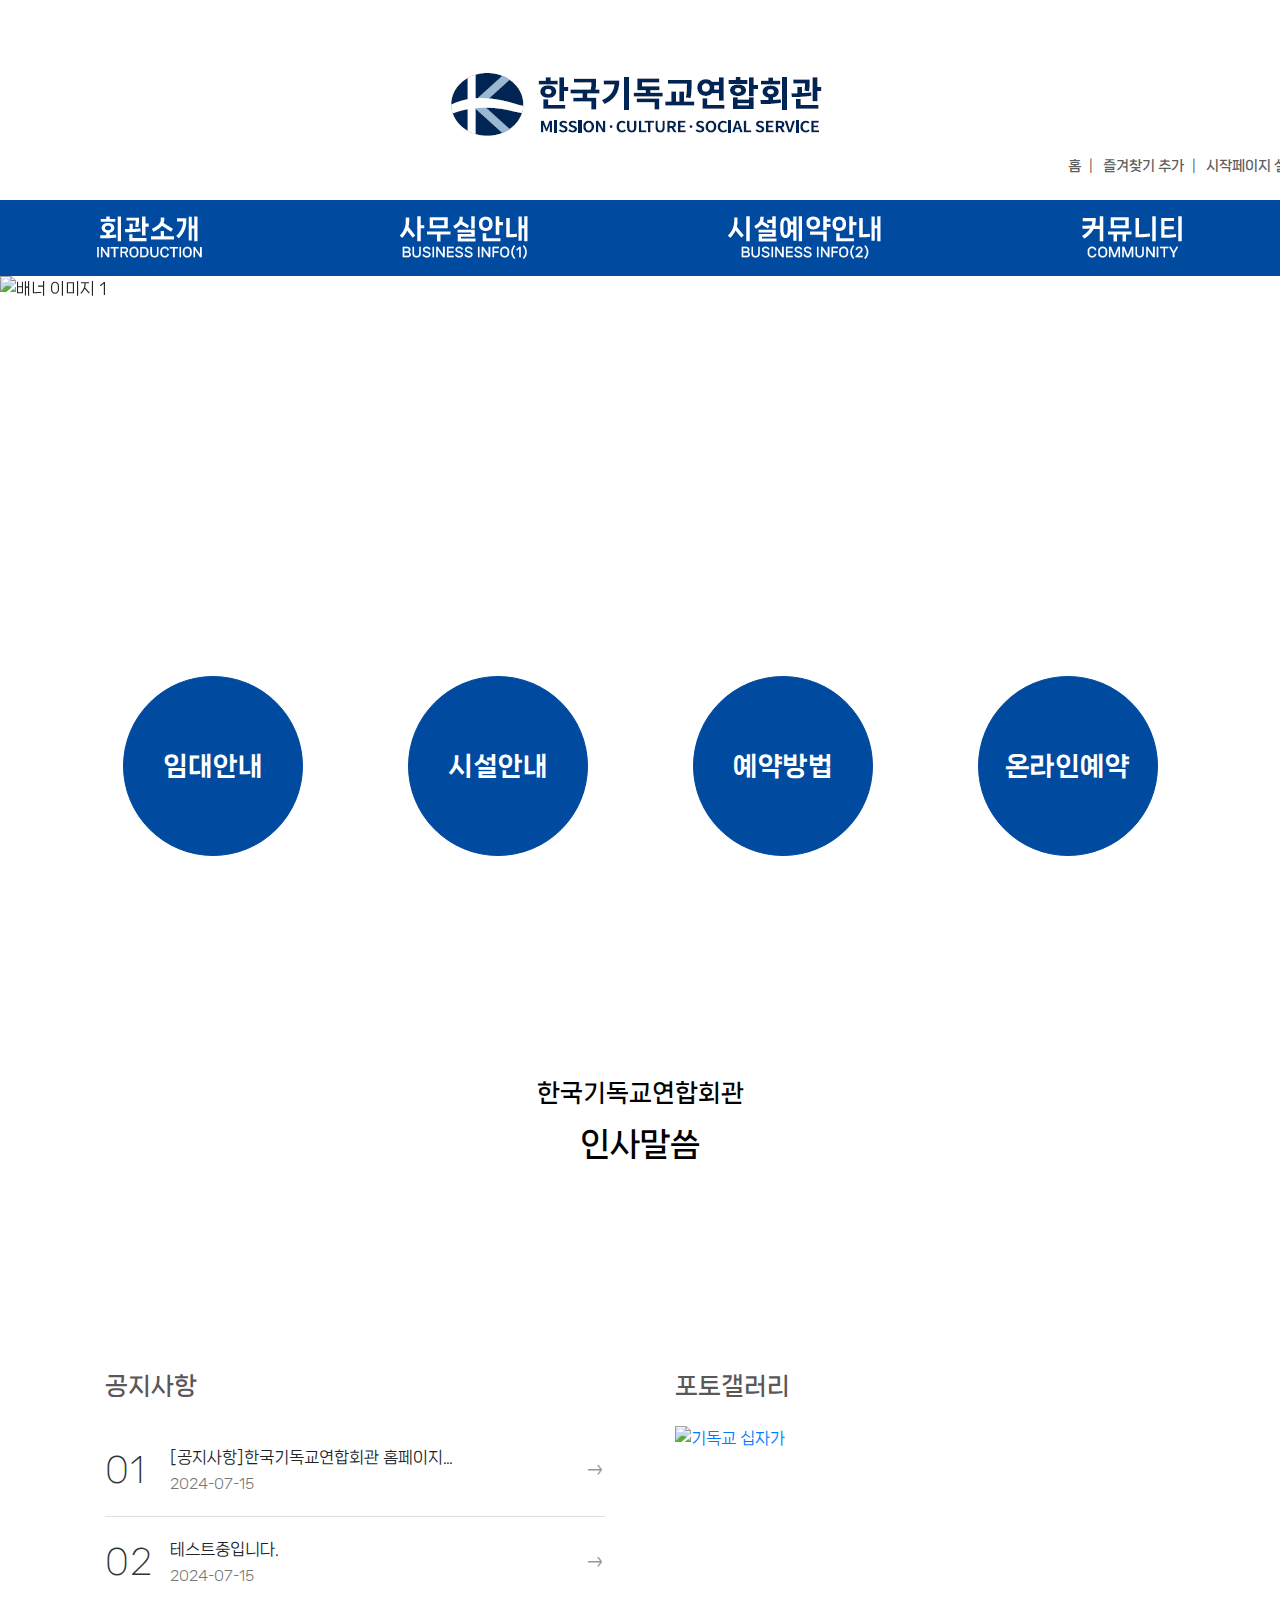
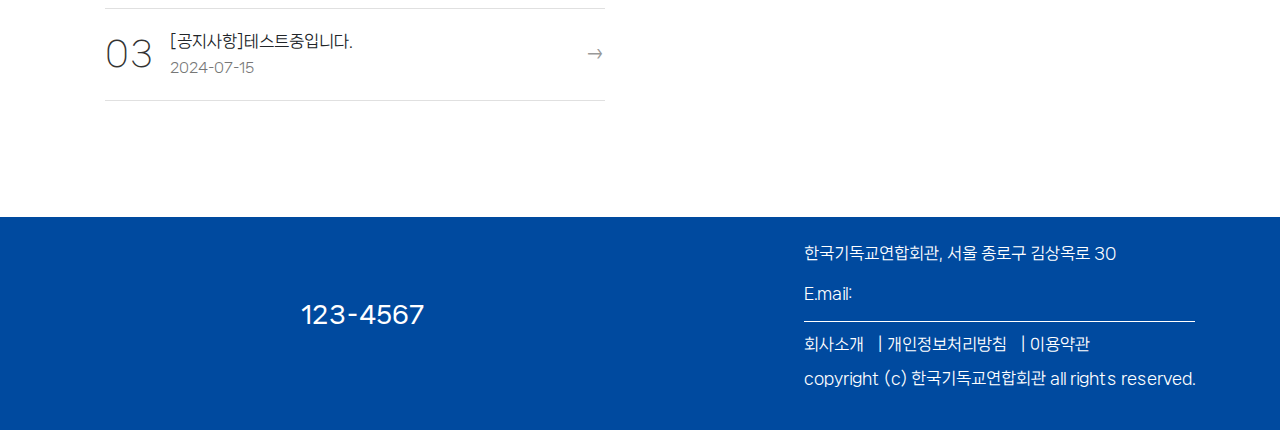
==== index.html @ 7eb2a67e "프로젝트 파일 추가" ====
<!DOCTYPE html>
<html lang="ko">
<head>
    <meta charset="UTF-8">
    <meta name="viewport" content="width=device-width, initial-scale=1.0">
    <title>한국기독교연합회관</title>
    <link rel="stylesheet" href="https://maxcdn.bootstrapcdn.com/bootstrap/4.5.2/css/bootstrap.min.css">
    <link rel="stylesheet" href="styles.css">
</head>
<body>
<header>
    <div class="container text-center position-relative">
        <div class="row">
            <div class="col-12">
                <img src="image/main_logo.png">
            </div>
        </div>
        <div class="top-bar">
            <a href="#" class="mr-2">홈</a>|
            <a href="#" class="mr-2">즐겨찾기 추가</a>|
            <a href="#">시작페이지 설정</a>
        </div>
    </div>
    <nav class="navbar navbar-expand-lg custom-bg">
        <div class="container">
            <button class="navbar-toggler" type="button" aria-controls="sidebarMenu" aria-expanded="false" aria-label="Toggle navigation">
                <span class="navbar-toggler-icon"></span>
            </button>
            <div class="collapse navbar-collapse" id="navbarNav">
                <ul class="navbar-nav mx-auto">
                    <li class="nav-item"><a class="nav-link" href="#"><img src="image/introduction.png"></a>
                        <ul class="dropdown-menu">
                            <li><a class="dropdown-item" href="#">회관소개</a></li>
                            <li><a class="dropdown-item" href="#">인사말씀</a></li>
                            <li><a class="dropdown-item" href="#">운영이사회</a></li>
                            <li><a class="dropdown-item" href="#"> - 조직표(사진)</a></li>
                            <li><a class="dropdown-item" href="#"> - 비공개정보방</a></li>
                            <li><a class="dropdown-item" href="#">찾아오시는길</a></li>
                        </ul>
                    </li>
                    <li class="nav-item"><a class="nav-link" href="#"><img src="image/businfo.png"></a>
                        <ul class="dropdown-menu">
                            <li><a class="dropdown-item" href="#">임대안내</a></li>
                            <li><a class="dropdown-item" href="#">입주기관안내</a></li>
                        </ul>
                    </li>
                    <li class="nav-item"><a class="nav-link" href="#"><img src="image/businfo2.png"></a>
                        <ul class="dropdown-menu">
                            <li><a class="dropdown-item" href="#">시설안내(사진)</a></li>
                            <li><a class="dropdown-item" href="#">사용안내</a></li>
                            <li><a class="dropdown-item" href="#">예약방법</a></li>
                            <li><a class="dropdown-item" href="#">온라인예약</a></li>
                        </ul>
                    </li>
                    <li class="nav-item"><a class="nav-link" href="#"><img src="image/commu.png"></a>
                        <ul class="dropdown-menu">
                            <li><a class="dropdown-item" href="#">공지사항</a></li>
                            <li><a class="dropdown-item" href="#">포토갤러리</a></li>
                        </ul>
                    </li>
                </ul>
            </div>
        </div>
    </nav>
    <!-- 추가된 사이드 메뉴 -->
    <div class="side-menu">
        <ul class="side-navbar-nav">
            <li class="side-nav-item"><a class="side-nav-link" href="#"><img src="image/introduction.png" alt="Introduction"></a>
                <ul class="side-submenu">
                    <li><a class="side-dropdown-item" href="#">회관소개</a></li>
                    <li><a class="side-dropdown-item" href="#">인사말씀</a></li>
                    <li><a class="side-dropdown-item" href="#">운영이사회</a></li>
                    <li><a class="side-dropdown-item" href="#"> - 조직표(사진)</a></li>
                    <li><a class="side-dropdown-item" href="#"> - 비공개정보방</a></li>
                    <li><a class="side-dropdown-item" href="#">찾아오시는길</a></li>
                </ul>
            </li>
            <li class="side-nav-item"><a class="side-nav-link" href="#"><img src="image/businfo.png" alt="Business Info"></a>
                <ul class="side-submenu">
                    <li><a class="side-dropdown-item" href="#">임대안내</a></li>
                    <li><a class="side-dropdown-item" href="#">입주기관안내</a></li>
                </ul>
            </li>
            <li class="side-nav-item"><a class="side-nav-link" href="#"><img src="image/businfo2.png" alt="Business Info 2"></a>
                <ul class="side-submenu">
                    <li><a class="side-dropdown-item" href="#">시설안내(사진)</a></li>
                    <li><a class="side-dropdown-item" href="#">사용안내</a></li>
                    <li><a class="side-dropdown-item" href="#">예약방법</a></li>
                    <li><a class="side-dropdown-item" href="#">온라인예약</a></li>
                </ul>
            </li>
            <li class="side-nav-item"><a class="side-nav-link" href="#"><img src="image/commu.png" alt="Community"></a>
                <ul class="side-submenu">
                    <li><a class="side-dropdown-item" href="#">공지사항</a></li>
                    <li><a class="side-dropdown-item" href="#">포토갤러리</a></li>
                </ul>
            </li>
        </ul>
    </div>
    <div class="overlay"></div>


    
</header>
<main>
    <section id="carouselExampleIndicators" class="carousel slide" data-ride="carousel">
        <ol class="carousel-indicators">
            <li data-target="#carouselExampleIndicators" data-slide-to="0" class="active"></li>
            <li data-target="#carouselExampleIndicators" data-slide-to="1"></li>
            <li data-target="#carouselExampleIndicators" data-slide-to="2"></li>
            <li data-target="#carouselExampleIndicators" data-slide-to="3"></li>
            <li data-target="#carouselExampleIndicators" data-slide-to="4"></li>
        </ol>
        <div class="carousel-inner">
            <div class="carousel-item active">
                <img src="https://images.unsplash.com/photo-1506748686214-e9df14d4d9d0?fit=crop&w=1920&h=600" class="d-block w-100" alt="배너 이미지 1">
            </div>
            <div class="carousel-item">
                <img src="https://images.unsplash.com/photo-1517248135467-4c7edcad34c4?fit=crop&w=1920&h=600" class="d-block w-100" alt="배너 이미지 2">
            </div>
            <div class="carousel-item">
                <img src="https://images.unsplash.com/photo-1504674900247-0877df9cc836?fit=crop&w=1920&h=600" class="d-block w-100" alt="배너 이미지 3">
            </div>
            <div class="carousel-item">
                <img src="https://images.unsplash.com/photo-1495474472287-4d71bcdd2085?fit=crop&w=1920&h=600" class="d-block w-100" alt="배너 이미지 4">
            </div>
            <div class="carousel-item">
                <img src="https://images.unsplash.com/photo-1497366754035-f200968a6e72?fit=crop&w=1920&h=600" class="d-block w-100" alt="배너 이미지 5">
            </div>
        </div>
        <a class="carousel-control-prev" href="#carouselExampleIndicators" role="button" data-slide="prev">
            <span class="carousel-control-prev-icon" aria-hidden="true"></span>
            <span class="sr-only">이전</span>
        </a>
        <a class="carousel-control-next" href="#carouselExampleIndicators" role="button" data-slide="next">
            <span class="carousel-control-next-icon" aria-hidden="true"></span>
            <span class="sr-only">다음</span>
        </a>
    </section>
    <section class="info-buttons text-center" style="padding: 100px 0px;">
        <div class="container">
            <div class="row">
                <div class="col-md-3 mb-3">
                    <div class="btn btn-circle"><a href="#" class="text-white">임대안내</a></div>
                </div>
                <div class="col-md-3 mb-3">
                    <div class="btn btn-circle"><a href="#" class="text-white">시설안내</a></div>
                </div>
                <div class="col-md-3 mb-3">
                    <div class="btn btn-circle"><a href="#" class="text-white">예약방법</a></div>
                </div>
                <div class="col-md-3 mb-3">
                    <div class="btn btn-circle"><a href="#" class="text-white">온라인예약</a></div>
                </div>
            </div>
        </div>
    </section>
    <section class="message py-5">
        <div class="container">
            <div class="message-content">
                <div class="message-text">
                    <div class="message-title">한국기독교연합회관</div>
                    <div class="message-subtitle">인사말씀</div>
                </div>
            </div>
        </div>
    </section>
    <section class="notices" style="padding: 100px 0;">
        <div class="container">
            <div class="row">
                <div class="col-md-6" style="padding: 0 35px;">
                    <h2 class="mb-4" style="font-size: 24px; font-weight: 600; color: #595757;">공지사항</h2>
                    <ul class="list-unstyled notice-list">
                        <li class="notice-item">
                            <a href="#" class="notice-link">
                                <div class="notice-number">01</div>
                                <div class="notice-content">
                                    <div class="notice-title">[공지사항]한국기독교연합회관 홈페이지...</div>
                                    <div class="notice-date">2024-07-15</div>
                                </div>
                                <div class="notice-arrow">
                                    <i class="fas fa-chevron-right"></i>
                                </div>
                            </a>
                        </li>
                        <li class="notice-item">
                            <a href="#" class="notice-link">
                                <div class="notice-number">02</div>
                                <div class="notice-content">
                                    <div class="notice-title">테스트중입니다.</div>
                                    <div class="notice-date">2024-07-15</div>
                                </div>
                                <div class="notice-arrow">
                                    <i class="fas fa-chevron-right"></i>
                                </div>
                            </a>
                        </li>
                        <li class="notice-item">
                            <a href="#" class="notice-link">
                                <div class="notice-number">03</div>
                                <div class="notice-content">
                                    <div class="notice-title">[공지사항]테스트중입니다.</div>
                                    <div class="notice-date">2024-07-15</div>
                                </div>
                                <div class="notice-arrow">
                                    <i class="fas fa-chevron-right"></i>
                                </div>
                            </a>
                        </li>
                    </ul>
                </div>
                <div class="col-md-6" style="padding: 0 35px;">
                    <h2 class="mb-4" style="font-size: 24px; font-weight: 600; color: #595757;">포토갤러리</h2>
                    <div class="photo-gallery-single">
                        <a href="#" class="photo-gallery-link">
                            <img src="https://images.unsplash.com/photo-1501862700950-18382cd41497?ixlib=rb-1.2.1&auto=format&fit=crop&w=1350&q=80" alt="기독교 십자가" class="photo-gallery-img">
                        </a>
                    </div>
                </div>
            </div>
        </div>
    </section>
</main>
<footer class="custom-bg text-white py-4">
    <div class="container">
        <div class="footer-content">
            <div class="footer-left">
                <p class="footer-phone">123-4567</p>
            </div>
            <div class="footer-right">
                <div class="footer-info">
                    <p>한국기독교연합회관, 서울 종로구 김상옥로 30</p>
                    <p>E.mail:</p>
                    <hr class="footer-divider">
                    <div class="footer-links">
                        <a href="#" class="text-white">회사소개</a> |
                        <a href="#" class="text-white">개인정보처리방침</a> |
                        <a href="#" class="text-white">이용약관</a>
                    </div>
                    <p>copyright (c) 한국기독교연합회관 all rights reserved.</p>
                </div>
            </div>
        </div>
    </div>
</footer>
<script src="https://code.jquery.com/jquery-3.5.1.slim.min.js"></script>
<script src="https://cdn.jsdelivr.net/npm/@popperjs/core@2.9.2/dist/umd/popper.min.js"></script>
<script src="https://maxcdn.bootstrapcdn.com/bootstrap/4.5.2/js/bootstrap.min.js"></script>
<script src="scripts.js"></script>
</body>
</html>
---- styles.css ----
@import url('NanumSquareNeo.css');

body {
    font-family: 'NanumSquareNeo', sans-serif;
}

.custom-bg {
    background-color: rgb(0, 74, 159) !important;
}

.custom-bg .nav-link, .custom-bg .text-white {
    color: #fff !important;
}

.container.text-center.position-relative {
    height: 200px;
    position: relative;
}

.container.text-center.position-relative .row {
    height: 100%;
    display: flex;
    justify-content: center;
    align-items: center;
}

.top-bar {
    position: absolute;
    right: -90px;
    top: 146px;
    text-align: right;
    padding: 10px 0;
    color: #5d5d5d;
    font-size: 14px;
}

.top-bar a {
    color: #5d5d5d;
    font-weight: 600;
    margin-left: 0.5rem;
    text-decoration: none;
}

.top-bar a:hover {
    text-decoration: underline;
}


.navbar-nav {
    position: relative;
}

.navbar-nav .nav-item:not(:first-child) {
    margin-left: 180px;
}

.navbar-nav .nav-item {
    position: relative;
}

.navbar-nav .nav-item .dropdown-menu {
    display: none;
    position: absolute;
    top: 55px;
    width: 200px;
    background-color: rgba(255, 255, 255, 0.9); 
    border: none;
    border-radius: 0;
    box-shadow: 0 4px 8px rgba(0, 0, 0, 0.1);
}

.navbar-nav .nav-item:hover .dropdown-menu {
    display: block;
}

.dropdown-item {
    color: #000;
    font-weight: 700;
}

.dropdown-item:hover,
.dropdown-item:focus {
    color: #000;
    background-color: transparent; 
    text-decoration: none;
}

.dropdown-menu li {
    margin-bottom: 15px;
}

.dropdown-menu li:last-child {
    margin-bottom: 0;
}

.navbar.navbar-expand-lg.custom-bg {
    height: 76px;
}

.btn-circle {
    width: 180px;
    height: 180px;
    display: flex;
    justify-content: center;
    align-items: center;
    border-radius: 50%;
    font-size: 23px;
    text-align: center;
    margin: 0 auto;
    background-color: rgb(0, 74, 159) !important;
    color: #fff !important;
    border-color: rgb(0, 74, 159) !important;
}

.btn-circle a {
    font-weight: 800;
    font-size: 26px;
}

.message {
    background-image: url('https://images.unsplash.com/photo-1507842217343-583bb7270b66?ixlib=rb-1.2.1&auto=format&fit=crop&w=1350&q=80');
    background-size: cover;
    background-position: center;
    background-repeat: no-repeat;
    height: 300px;
    display: flex;
    align-items: center;
    justify-content: center;
}

.message .container {
    display: flex;
    justify-content: center;
    align-items: center;
    height: 100%;
}

.message-content {
    background-color: rgba(255, 255, 255, 0.7);
    padding: 30px 50px;
    text-align: center;
}

.message-text {
    color: #000;
    font-weight: bold;
}

.message-title {
    font-size: 24px;
    margin-bottom: 10px;
}

.message-subtitle {
    font-size: 32px;
}

.carousel-item {
    min-height: 300px;
}
.carousel-item img {
    width: 100%;
    height: auto;
}

.carousel-control-prev-icon,
.carousel-control-next-icon {
    background-size: contain;
    background-repeat: no-repeat;
    width: 70px;
    height: 100%;
}

.carousel-control-prev-icon {
    background-image: url('image/left.png');
}

.carousel-control-next-icon {
    background-image: url('image/right.png');
}

/**
포토갤러리
 */
.photo-gallery-single {
    width: 100%;
    overflow: hidden;
}

.photo-gallery-link {
    display: block;
    width: 100%;
}

.photo-gallery-img {
    width: 100%;
    height: 276px;
    object-fit: cover;
    transition: transform 0.3s ease;
}

.photo-gallery-link:hover .photo-gallery-img {
    transform: scale(1.05);
}



/**
사이드 메뉴
 */

.side-menu {
    position: fixed;
    top: 0;
    left: -250px;
    width: 250px;
    height: 100%;
    background-color: rgba(0, 74, 159, 0.9);
    overflow-y: auto;
    transition: left 0.3s ease-in-out;
    z-index: 1050;
}

.side-navbar-nav {
    flex-direction: column;
    list-style-type: none;
    padding-left: 0;
}

.side-nav-item {
    margin-bottom: 10px;
}

.side-nav-link {
    color: #fff;
    text-decoration: none;
    display: block;
    padding: 20px;
}

.side-nav-link {
    color: #fff;
    text-decoration: none;
    display: block;
    padding: 5px; /* padding 수정 */
    text-align: center; /* 이미지 가운데 정렬 */
    background-color: rgba(0, 74, 159, 0.9); /* 배경색 변경 */
}

.side-submenu {
    list-style-type: none;
    padding-left: 0;
    margin-top: 10px;
    background-color: rgba(255, 255, 255, 0.9);
    width: 100%;
    box-sizing: border-box;
}

.side-dropdown-item {
    color: #000;
    text-decoration: none;
    padding: 10px;
    display: block;
}

.side-dropdown-item:hover,
.side-dropdown-item:focus {
    color: #000;
    text-decoration: underline;
}

.overlay {
    position: fixed;
    top: 0;
    left: 0;
    width: 100%;
    height: 100%;
    background: rgba(0, 0, 0, 0.5);
    display: none;
    z-index: 1040;
}

.overlay.active,
.side-menu.active {
    display: block;
}

.side-menu.active {
    left: 0;
    background-color: rgba(255, 255, 255);
}

.notice-list {
    padding: 0;
}

.notice-item {
    border-bottom: 1px solid #e0e0e0;
}

.notice-link {
    display: flex;
    align-items: center;
    padding: 20px 0;
    color: inherit;
    text-decoration: none; /* 링크 밑줄 제거 */
}

.notice-link:hover {
    background-color: #f8f9fa;
    text-decoration: none; /* 호버 시에도 밑줄 제거 */
}

.notice-number {
    font-size: 34px;
    font-weight: 300;
    color: #333;
    width: 50px;
}

.notice-content {
    flex-grow: 1;
    padding: 0 15px;
}

.notice-title {
    font-size: 16px;
    margin-bottom: 5px;
}

.notice-date {
    font-size: 14px;
    color: #777;
}

.notice-arrow {
    font-size: 20px;
    color: #999;
}

/* Font Awesome을 사용하지 않는 경우 화살표 대체 */
.notice-arrow::after {
    content: '→';
    font-size: 20px;
}

.footer-content {
    display: flex;
    justify-content: space-between;
    align-items: center;
    min-height: 100px;
}

.footer-left, .footer-right {
    flex: 0 0 50%;
    display: flex;
    flex-direction: column;
    justify-content: center;
}

.footer-left {
    align-items: center;
    text-align: center;
}

.footer-right {
    align-items: flex-end;
}

.footer-info {
    text-align: left;
}

.footer-phone {
    font-size: 24px;
    font-weight: bold;
}

.footer-divider {
    width: 100%;
    border-top: 1px solid white;
    margin: 10px 0;
}

.footer-links {
    margin: 10px 0;
}

.footer-links a {
    margin-right: 10px;
}


@media (max-width: 1024px) {
    header .top-bar {
        display: none;
    }

    .navbar-toggler {
        color: #fff !important;
        border-color: rgba(255, 255, 255, 0.1) !important;
    }

    .navbar-toggler-icon {
        background-image: url("data:image/svg+xml,%3Csvg viewBox='0 0 30 30' xmlns='http://www.w3.org/2000/svg'%3E%3Cpath stroke='rgba%28255, 255, 255, 0.5%29' stroke-width='2' stroke-linecap='round' stroke-miterlimit='10' d='M4 7h22M4 15h22M4 23h22'/%3E%3C/svg%3E") !important;
    }
}

@media (max-width: 768px) {
    .carousel-control-prev-icon,
    .carousel-control-next-icon {
        width: 30px;
        height: 100%;
    }

    .navbar.navbar-expand-lg.custom-bg {
        height: auto;
    }

    .info-buttons .row {
        display: flex;
        flex-wrap: wrap;
    }

    .info-buttons .col-md-3 {
        flex: 0 0 50%;
        max-width: 50%;
        margin-bottom: 20px;
    }

    .navbar-toggler {
        color: #fff !important;
        border-color: rgba(255, 255, 255, 0.1) !important;
    }

    .navbar-toggler-icon {
        background-image: url("data:image/svg+xml,%3Csvg viewBox='0 0 30 30' xmlns='http://www.w3.org/2000/svg'%3E%3Cpath stroke='rgba%28255, 255, 255, 0.5%29' stroke-width='2' stroke-linecap='round' stroke-miterlimit='10' d='M4 7h22M4 15h22M4 23h22'/%3E%3C/svg%3E") !important;
    }

    .carousel-item img {
        height: 400px;
        object-fit: cover;
    }

    .footer-content {
        flex-direction: column;
    }

    .footer-left, .footer-right {
        flex: 0 0 100%;
        align-items: center;
        text-align: center;
        padding: 0;
    }

    .footer-left {
        margin-bottom: 20px;
    }
}


@media (max-width: 576px) {
    .carousel-item img {
        height: 300px;
        object-fit: cover;
    }
}
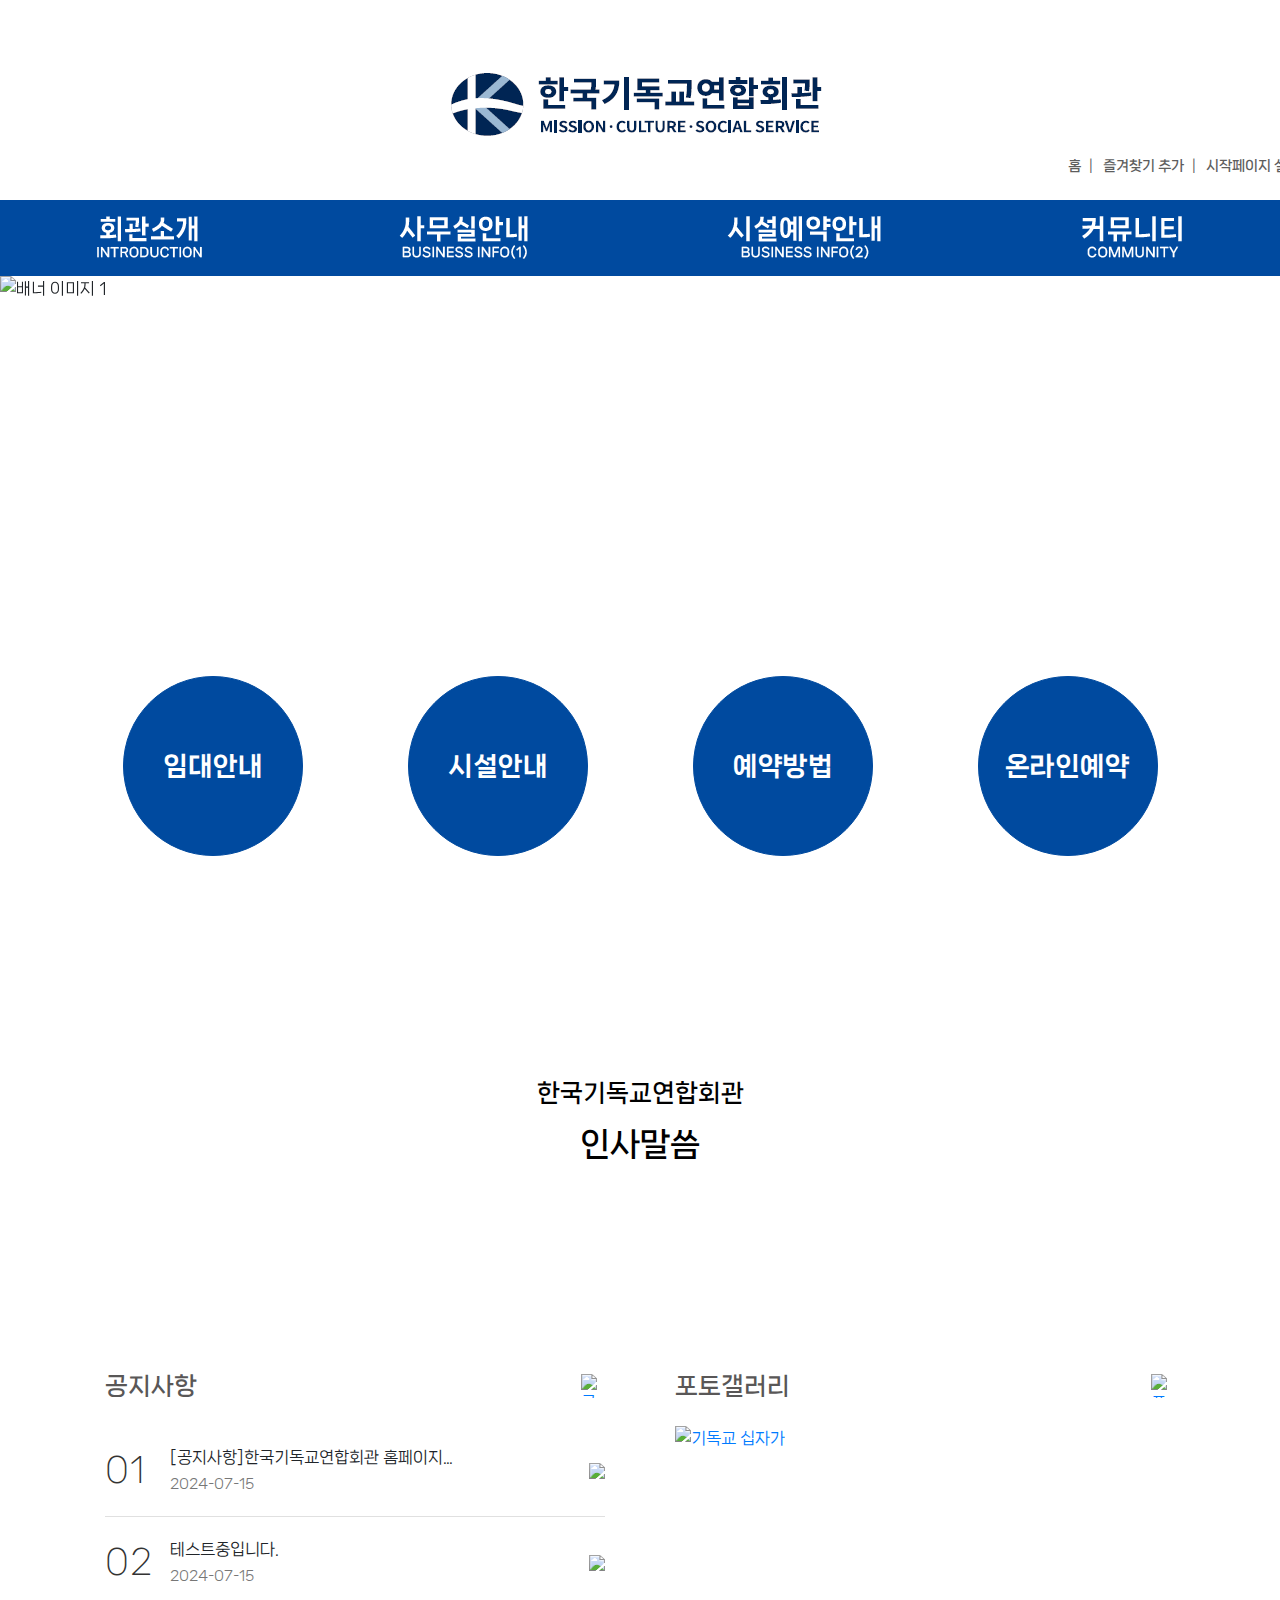
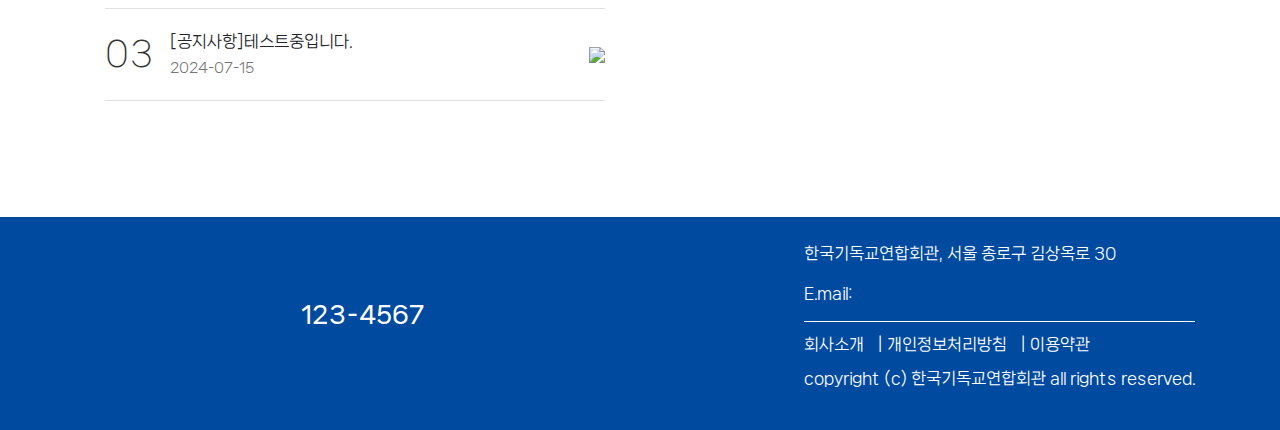
==== commit 3e9210e5: "123" ====
--- a/index.html
+++ b/index.html
@@ -169,7 +169,12 @@
         <div class="container">
             <div class="row">
                 <div class="col-md-6" style="padding: 0 35px;">
-                    <h2 class="mb-4" style="font-size: 24px; font-weight: 600; color: #595757;">공지사항</h2>
+                    <div class="notice-header d-flex justify-content-between align-items-center mb-4">
+                        <h2 class="notices-title">공지사항</h2>
+                        <a href="#" class="add-notice-btn">
+                            <img src="image/add_icon.png" alt="공지사항 추가" width="24" height="24">
+                        </a>
+                    </div>
                     <ul class="list-unstyled notice-list">
                         <li class="notice-item">
                             <a href="#" class="notice-link">
@@ -179,7 +184,7 @@
                                     <div class="notice-date">2024-07-15</div>
                                 </div>
                                 <div class="notice-arrow">
-                                    <i class="fas fa-chevron-right"></i>
+                                    <img src="image/notice-arrow.png" width="40"/>
                                 </div>
                             </a>
                         </li>
@@ -191,7 +196,7 @@
                                     <div class="notice-date">2024-07-15</div>
                                 </div>
                                 <div class="notice-arrow">
-                                    <i class="fas fa-chevron-right"></i>
+                                    <img src="image/notice-arrow.png" width="40"/>
                                 </div>
                             </a>
                         </li>
@@ -203,14 +208,19 @@
                                     <div class="notice-date">2024-07-15</div>
                                 </div>
                                 <div class="notice-arrow">
-                                    <i class="fas fa-chevron-right"></i>
+                                    <img src="image/notice-arrow.png" width="40"/>
                                 </div>
                             </a>
                         </li>
                     </ul>
                 </div>
                 <div class="col-md-6" style="padding: 0 35px;">
-                    <h2 class="mb-4" style="font-size: 24px; font-weight: 600; color: #595757;">포토갤러리</h2>
+                    <div class="d-flex justify-content-between align-items-center mb-4">
+                        <h2 class="notices-title">포토갤러리</h2>
+                        <a href="#" class="add-notice-btn">
+                            <img src="image/add_icon.png" alt="포토갤러리 추가" width="24" height="24">
+                        </a>
+                    </div>
                     <div class="photo-gallery-single">
                         <a href="#" class="photo-gallery-link">
                             <img src="https://images.unsplash.com/photo-1501862700950-18382cd41497?ixlib=rb-1.2.1&auto=format&fit=crop&w=1350&q=80" alt="기독교 십자가" class="photo-gallery-img">
--- a/styles.css
+++ b/styles.css
@@ -177,6 +177,29 @@
 
 .carousel-control-next-icon {
     background-image: url('image/right.png');
+}
+
+.notices-title {
+    font-size: 24px;
+    font-weight: 600;
+    color: #595757;
+    margin: 0;
+}
+
+.add-notice-btn {
+    display: flex;
+    align-items: center;
+    justify-content: center;
+    width: 24px;
+    height: 24px;
+    background-color: transparent;
+    border: none;
+    cursor: pointer;
+    padding: 0;
+}
+
+.add-notice-btn:hover {
+    opacity: 0.8;
 }
 
 /**
@@ -333,17 +356,6 @@
     color: #777;
 }
 
-.notice-arrow {
-    font-size: 20px;
-    color: #999;
-}
-
-/* Font Awesome을 사용하지 않는 경우 화살표 대체 */
-.notice-arrow::after {
-    content: '→';
-    font-size: 20px;
-}
-
 .footer-content {
     display: flex;
     justify-content: space-between;
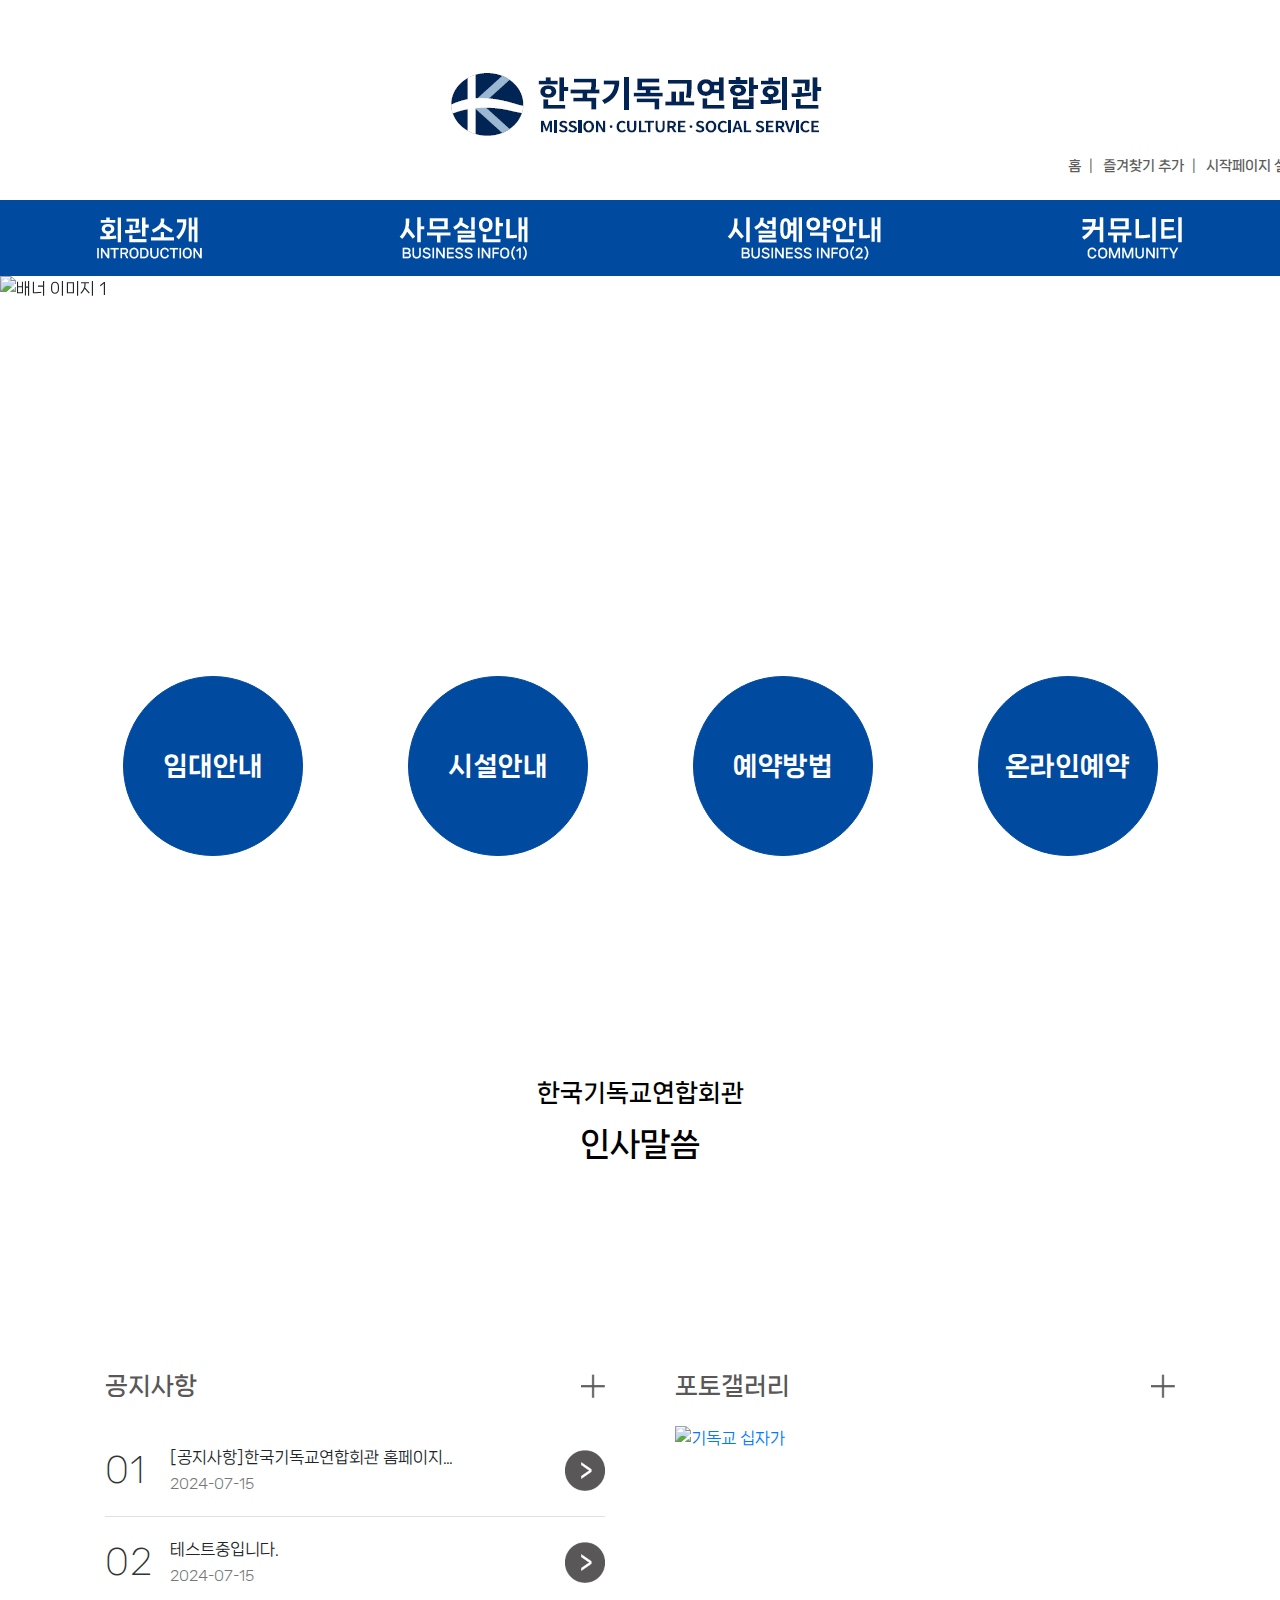
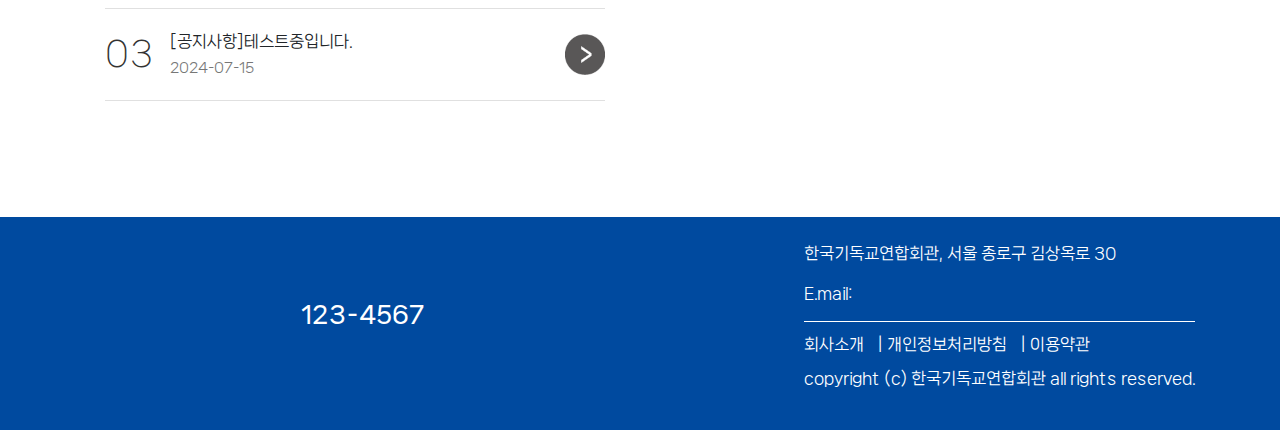
==== commit 487d7b22: "123" ====
--- a/index.html
+++ b/index.html
@@ -20,6 +20,9 @@
             <a href="#" class="mr-2">즐겨찾기 추가</a>|
             <a href="#">시작페이지 설정</a>
         </div>
+        <button class="navbar-toggler d-lg-none" type="button" data-bs-toggle="collapse" data-bs-target="#navbarNav" aria-controls="navbarNav" aria-expanded="false" aria-label="Toggle navigation">
+            <span class="navbar-toggler-icon"></span>
+        </button>
     </div>
     <nav class="navbar navbar-expand-lg custom-bg">
         <div class="container">
--- a/styles.css
+++ b/styles.css
@@ -258,13 +258,6 @@
     color: #fff;
     text-decoration: none;
     display: block;
-    padding: 20px;
-}
-
-.side-nav-link {
-    color: #fff;
-    text-decoration: none;
-    display: block;
     padding: 5px; /* padding 수정 */
     text-align: center; /* 이미지 가운데 정렬 */
     background-color: rgba(0, 74, 159, 0.9); /* 배경색 변경 */
@@ -402,6 +395,122 @@
     margin-right: 10px;
 }
 
+.container.text-center.position-relative {
+    position: relative;
+}
+
+.navbar-toggler {
+    position: absolute;
+    top: 50%;
+    right: 15px;
+    transform: translateY(-50%);
+    display: none;
+    background-color: transparent;
+    border: none;
+}
+
+.navbar-toggler-icon {
+    background-image: url('image/toggle.png');
+    background-size: contain;
+    background-repeat: no-repeat;
+    background-position: center;
+    width: 25px;
+    height: 25px;
+    display: inline-block;
+}
+
+/* sub_page */
+.breadcrumb-wrapper {
+    max-width: fit-content;
+    margin: 0 auto;
+    padding: 2rem 0;
+}
+
+.breadcrumb {
+    background-color: transparent;
+    padding: 0;
+    margin-bottom: 0;
+    display: flex;
+    list-style: none;
+}
+
+.breadcrumb-item {
+    font-size: 0.9rem;
+}
+
+.breadcrumb-item + .breadcrumb-item::before {
+    content: "|";
+    color: #6c757d;
+    padding: 0 0.5rem;
+}
+
+.breadcrumb-item a {
+    color: #1A1A1A;
+    text-decoration: none;
+    font-weight: 600;
+}
+
+.breadcrumb-item a:hover {
+    color: #495057;
+    text-decoration: underline;
+}
+
+.breadcrumb-item.active {
+    color: #007bff;
+    font-weight: bold;
+}
+
+.breadcrumb-line {
+    border-bottom: 1px solid #1A1A1A;
+    margin: 0.5rem 0;
+}
+
+.breadcrumb-subtitle {
+    font-size: 0.8rem;
+    color: #595757;
+    font-weight: 600;
+    margin-top: 0.5rem;
+}
+
+.sub-page-title {
+    text-align: center;
+    margin-top: 2rem;
+}
+
+.sub-page-title img {
+    max-width: 100%;
+    height: auto;
+    width: 110px;
+}
+
+.sub-page-main {
+    margin: 2rem auto;
+}
+
+.image-grid {
+    display: grid;
+    grid-template-columns: repeat(auto-fit, minmax(150px, 1fr));
+    gap: 20px;
+    justify-items: center;
+    align-items: start;
+}
+
+.grid-item {
+    width: 150px;
+    height: 300px;
+}
+
+.facility .grid-item{
+    width: 200px;
+    height: 100%;
+}
+
+.grid-item img {
+    width: 100%;
+    height: 100%;
+    object-fit: contain;  /* 이미지 비율을 유지하면서 컨테이너에 맞춤 */
+    object-position: center;  /* 이미지를 중앙에 배치 */
+}
 
 @media (max-width: 1024px) {
     header .top-bar {
@@ -412,9 +521,46 @@
         color: #fff !important;
         border-color: rgba(255, 255, 255, 0.1) !important;
     }
-
-    .navbar-toggler-icon {
-        background-image: url("data:image/svg+xml,%3Csvg viewBox='0 0 30 30' xmlns='http://www.w3.org/2000/svg'%3E%3Cpath stroke='rgba%28255, 255, 255, 0.5%29' stroke-width='2' stroke-linecap='round' stroke-miterlimit='10' d='M4 7h22M4 15h22M4 23h22'/%3E%3C/svg%3E") !important;
+}
+
+@media (max-width: 991px) {
+    .footer-phone {
+        font-size: 35px;
+    }
+
+    .footer-right {
+        font-size: 14px;
+    }
+
+    section.info-buttons.text-center .container {
+        max-width: 800px;
+    }
+
+    .container.text-center.position-relative {
+        height: 150px;
+    }
+
+    .navbar-toggler {
+        display: block;
+    }
+
+    .navbar {
+        display: none;
+    }
+
+    .container.text-center.position-relative img {
+        width: 300px;
+        height: auto;
+    }
+}
+
+@media (min-width: 992px) {
+    .navbar-toggler {
+        display: none;
+    }
+
+    .navbar {
+        display: block;
     }
 }
 
@@ -445,10 +591,6 @@
         border-color: rgba(255, 255, 255, 0.1) !important;
     }
 
-    .navbar-toggler-icon {
-        background-image: url("data:image/svg+xml,%3Csvg viewBox='0 0 30 30' xmlns='http://www.w3.org/2000/svg'%3E%3Cpath stroke='rgba%28255, 255, 255, 0.5%29' stroke-width='2' stroke-linecap='round' stroke-miterlimit='10' d='M4 7h22M4 15h22M4 23h22'/%3E%3C/svg%3E") !important;
-    }
-
     .carousel-item img {
         height: 400px;
         object-fit: cover;
@@ -468,6 +610,14 @@
     .footer-left {
         margin-bottom: 20px;
     }
+
+    .notices .col-md-6:last-child {
+        margin-top: 60px;
+    }
+
+    .image-item {
+        flex-basis: calc(50% - 10px);
+    }
 }
 
 
@@ -476,4 +626,11 @@
         height: 300px;
         object-fit: cover;
     }
-}+    .sub-page-main img {
+        width: 100%;
+    }
+
+    .image-item {
+        flex-basis: 100%;
+    }
+}
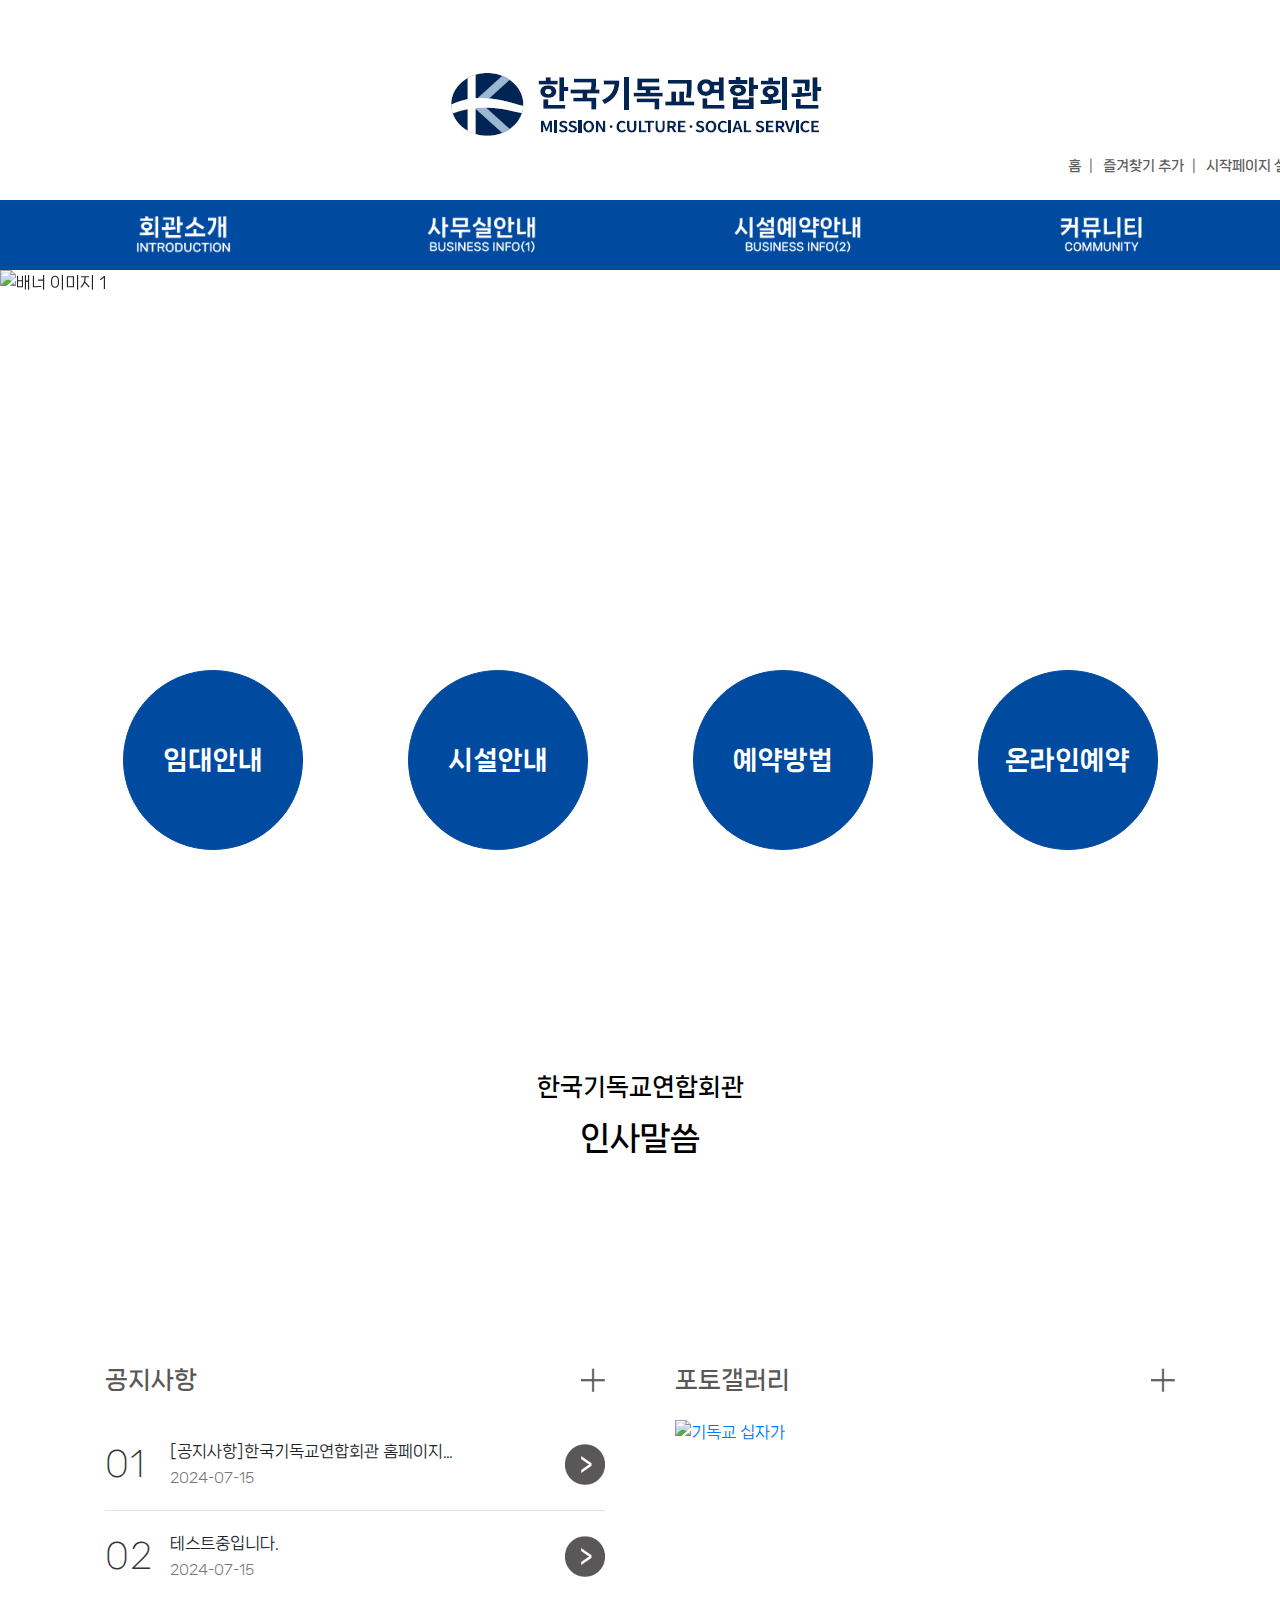
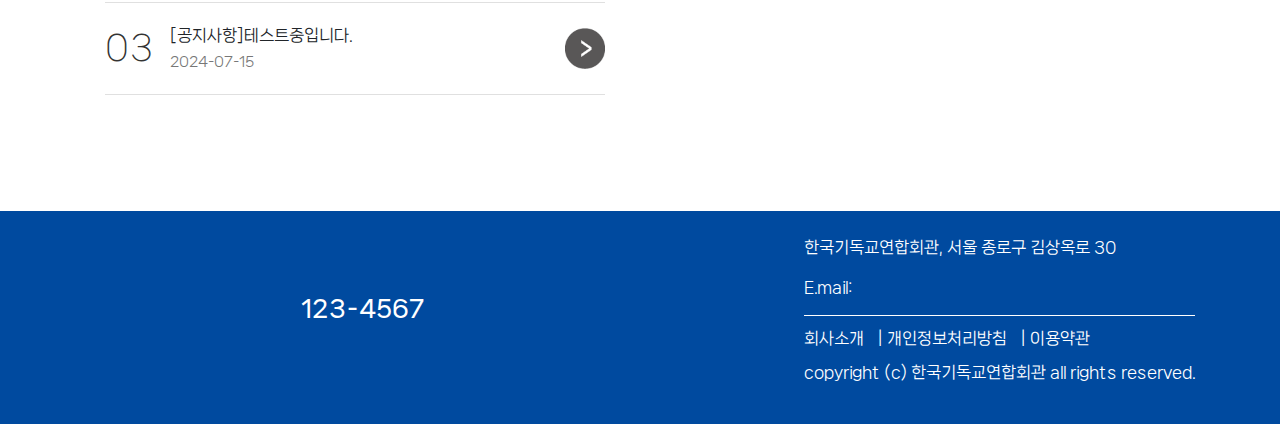
==== commit 2e718763: "123" ====
--- a/index.html
+++ b/index.html
@@ -12,7 +12,7 @@
     <div class="container text-center position-relative">
         <div class="row">
             <div class="col-12">
-                <img src="image/main_logo.png">
+                <img class="logo-image" src="image/main_logo.png" alt="메인로고"/>
             </div>
         </div>
         <div class="top-bar">
@@ -31,31 +31,31 @@
             </button>
             <div class="collapse navbar-collapse" id="navbarNav">
                 <ul class="navbar-nav mx-auto">
-                    <li class="nav-item"><a class="nav-link" href="#"><img src="image/introduction.png"></a>
-                        <ul class="dropdown-menu">
-                            <li><a class="dropdown-item" href="#">회관소개</a></li>
-                            <li><a class="dropdown-item" href="#">인사말씀</a></li>
-                            <li><a class="dropdown-item" href="#">운영이사회</a></li>
-                            <li><a class="dropdown-item" href="#"> - 조직표(사진)</a></li>
+                    <li class="nav-item"><a class="nav-link" href="#"><img src="image/introduction.png" style="width: 95px;" alt="회관소개"></a>
+                        <ul class="dropdown-menu">
+                            <li><a class="dropdown-item" href="introduction/introduction.html">회관소개</a></li>
+                            <li><a class="dropdown-item" href="introduction/greetings.html">인사말씀</a></li>
+                            <li><a class="dropdown-item" href="introduction/organization.html">운영이사회</a></li>
+                            <li><a class="dropdown-item" href="introduction/organization.html"> - 조직표(사진)</a></li>
                             <li><a class="dropdown-item" href="#"> - 비공개정보방</a></li>
                             <li><a class="dropdown-item" href="#">찾아오시는길</a></li>
                         </ul>
                     </li>
-                    <li class="nav-item"><a class="nav-link" href="#"><img src="image/businfo.png"></a>
-                        <ul class="dropdown-menu">
-                            <li><a class="dropdown-item" href="#">임대안내</a></li>
+                    <li class="nav-item"><a class="nav-link" href="#"><img src="image/businfo.png" style="width: 110px;" alt="사무실안내"></a>
+                        <ul class="dropdown-menu">
+                            <li><a class="dropdown-item" href="business_info_1/rentInfo.html">임대안내</a></li>
                             <li><a class="dropdown-item" href="#">입주기관안내</a></li>
                         </ul>
                     </li>
-                    <li class="nav-item"><a class="nav-link" href="#"><img src="image/businfo2.png"></a>
-                        <ul class="dropdown-menu">
-                            <li><a class="dropdown-item" href="#">시설안내(사진)</a></li>
-                            <li><a class="dropdown-item" href="#">사용안내</a></li>
-                            <li><a class="dropdown-item" href="#">예약방법</a></li>
+                    <li class="nav-item"><a class="nav-link" href="#"><img src="image/businfo2.png" style="width: 130px;" alt="시설예약안내"></a>
+                        <ul class="dropdown-menu">
+                            <li><a class="dropdown-item" href="buisness_info_2/facilityinfo.html">시설안내(사진)</a></li>
+                            <li><a class="dropdown-item" href="buisness_info_2/affairinfo.html">대관안내</a></li>
+                            <li><a class="dropdown-item" href="buisness_info_2/reservinfo.html">예약방법</a></li>
                             <li><a class="dropdown-item" href="#">온라인예약</a></li>
                         </ul>
                     </li>
-                    <li class="nav-item"><a class="nav-link" href="#"><img src="image/commu.png"></a>
+                    <li class="nav-item"><a class="nav-link" href="#"><img src="image/commu.png" style="width: 85px;" alt="커뮤니티"></a>
                         <ul class="dropdown-menu">
                             <li><a class="dropdown-item" href="#">공지사항</a></li>
                             <li><a class="dropdown-item" href="#">포토갤러리</a></li>
@@ -68,31 +68,31 @@
     <!-- 추가된 사이드 메뉴 -->
     <div class="side-menu">
         <ul class="side-navbar-nav">
-            <li class="side-nav-item"><a class="side-nav-link" href="#"><img src="image/introduction.png" alt="Introduction"></a>
-                <ul class="side-submenu">
-                    <li><a class="side-dropdown-item" href="#">회관소개</a></li>
-                    <li><a class="side-dropdown-item" href="#">인사말씀</a></li>
-                    <li><a class="side-dropdown-item" href="#">운영이사회</a></li>
-                    <li><a class="side-dropdown-item" href="#"> - 조직표(사진)</a></li>
+            <li class="side-nav-item"><a class="side-nav-link" href="#"><img src="image/introduction.png" alt="Introduction" style="width: 75px;"></a>
+                <ul class="side-submenu">
+                    <li><a class="side-dropdown-item" href="introduction/introduction.html">회관소개</a></li>
+                    <li><a class="side-dropdown-item" href="introduction/greetings.html">인사말씀</a></li>
+                    <li><a class="side-dropdown-item" href="introduction/organization.html">운영이사회</a></li>
+                    <li><a class="side-dropdown-item" href="introduction/organization.html"> - 조직표(사진)</a></li>
                     <li><a class="side-dropdown-item" href="#"> - 비공개정보방</a></li>
                     <li><a class="side-dropdown-item" href="#">찾아오시는길</a></li>
                 </ul>
             </li>
-            <li class="side-nav-item"><a class="side-nav-link" href="#"><img src="image/businfo.png" alt="Business Info"></a>
-                <ul class="side-submenu">
-                    <li><a class="side-dropdown-item" href="#">임대안내</a></li>
+            <li class="side-nav-item"><a class="side-nav-link" href="#"><img src="image/businfo.png" alt="Business Info" style="width: 92px;"></a>
+                <ul class="side-submenu">
+                    <li><a class="side-dropdown-item" href="business_info_1/rentInfo.html">임대안내</a></li>
                     <li><a class="side-dropdown-item" href="#">입주기관안내</a></li>
                 </ul>
             </li>
-            <li class="side-nav-item"><a class="side-nav-link" href="#"><img src="image/businfo2.png" alt="Business Info 2"></a>
-                <ul class="side-submenu">
-                    <li><a class="side-dropdown-item" href="#">시설안내(사진)</a></li>
-                    <li><a class="side-dropdown-item" href="#">사용안내</a></li>
-                    <li><a class="side-dropdown-item" href="#">예약방법</a></li>
+            <li class="side-nav-item"><a class="side-nav-link" href="#"><img src="image/businfo2.png" alt="Business Info 2" style="width: 110px;"></a>
+                <ul class="side-submenu">
+                    <li><a class="side-dropdown-item" href="buisness_info_2/facilityinfo.html">시설안내(사진)</a></li>
+                    <li><a class="side-dropdown-item" href="buisness_info_2/affairinfo.html">대관안내</a></li>
+                    <li><a class="side-dropdown-item" href="buisness_info_2/reservinfo.html">예약방법</a></li>
                     <li><a class="side-dropdown-item" href="#">온라인예약</a></li>
                 </ul>
             </li>
-            <li class="side-nav-item"><a class="side-nav-link" href="#"><img src="image/commu.png" alt="Community"></a>
+            <li class="side-nav-item"><a class="side-nav-link" href="#"><img src="image/commu.png" alt="Community" style="width: 74px;"></a>
                 <ul class="side-submenu">
                     <li><a class="side-dropdown-item" href="#">공지사항</a></li>
                     <li><a class="side-dropdown-item" href="#">포토갤러리</a></li>
@@ -101,9 +101,6 @@
         </ul>
     </div>
     <div class="overlay"></div>
-
-
-    
 </header>
 <main>
     <section id="carouselExampleIndicators" class="carousel slide" data-ride="carousel">
@@ -140,7 +137,7 @@
             <span class="sr-only">다음</span>
         </a>
     </section>
-    <section class="info-buttons text-center" style="padding: 100px 0px;">
+    <section class="info-buttons text-center">
         <div class="container">
             <div class="row">
                 <div class="col-md-3 mb-3">
@@ -187,7 +184,7 @@
                                     <div class="notice-date">2024-07-15</div>
                                 </div>
                                 <div class="notice-arrow">
-                                    <img src="image/notice-arrow.png" width="40"/>
+                                    <img src="image/notice-arrow.png" width="40" alt="공지사항 바로가기"/>
                                 </div>
                             </a>
                         </li>
@@ -199,7 +196,7 @@
                                     <div class="notice-date">2024-07-15</div>
                                 </div>
                                 <div class="notice-arrow">
-                                    <img src="image/notice-arrow.png" width="40"/>
+                                    <img src="image/notice-arrow.png" width="40" alt="공지사항 바로가기"/>
                                 </div>
                             </a>
                         </li>
@@ -211,7 +208,7 @@
                                     <div class="notice-date">2024-07-15</div>
                                 </div>
                                 <div class="notice-arrow">
-                                    <img src="image/notice-arrow.png" width="40"/>
+                                    <img src="image/notice-arrow.png" width="40" alt="공지사항 바로가기"/>
                                 </div>
                             </a>
                         </li>
--- a/styles.css
+++ b/styles.css
@@ -56,14 +56,22 @@
 
 .navbar-nav .nav-item {
     position: relative;
-}
+    height: 70px;
+}
+
+.navbar-nav li a {
+    display: flex;
+    align-items: center;
+    height: 100%;
+}
+
 
 .navbar-nav .nav-item .dropdown-menu {
     display: none;
     position: absolute;
     top: 55px;
     width: 200px;
-    background-color: rgba(255, 255, 255, 0.9); 
+    background-color: rgba(255, 255, 255, 0.9);
     border: none;
     border-radius: 0;
     box-shadow: 0 4px 8px rgba(0, 0, 0, 0.1);
@@ -81,7 +89,7 @@
 .dropdown-item:hover,
 .dropdown-item:focus {
     color: #000;
-    background-color: transparent; 
+    background-color: transparent;
     text-decoration: none;
 }
 
@@ -94,7 +102,8 @@
 }
 
 .navbar.navbar-expand-lg.custom-bg {
-    height: 76px;
+    height: 70px;
+    padding: 0;
 }
 
 .btn-circle {
@@ -226,6 +235,9 @@
     transform: scale(1.05);
 }
 
+.info-buttons{
+    padding: 100px 0;
+}
 
 
 /**
@@ -258,9 +270,9 @@
     color: #fff;
     text-decoration: none;
     display: block;
-    padding: 5px; /* padding 수정 */
-    text-align: center; /* 이미지 가운데 정렬 */
-    background-color: rgba(0, 74, 159, 0.9); /* 배경색 변경 */
+    padding: 15px;
+    text-align: center;
+    background-color: rgba(0, 74, 159, 0.9);
 }
 
 .side-submenu {
@@ -319,12 +331,12 @@
     align-items: center;
     padding: 20px 0;
     color: inherit;
-    text-decoration: none; /* 링크 밑줄 제거 */
+    text-decoration: none;
 }
 
 .notice-link:hover {
     background-color: #f8f9fa;
-    text-decoration: none; /* 호버 시에도 밑줄 제거 */
+    text-decoration: none;
 }
 
 .notice-number {
@@ -402,7 +414,7 @@
 .navbar-toggler {
     position: absolute;
     top: 50%;
-    right: 15px;
+    right: 5px;
     transform: translateY(-50%);
     display: none;
     background-color: transparent;
@@ -508,8 +520,8 @@
 .grid-item img {
     width: 100%;
     height: 100%;
-    object-fit: contain;  /* 이미지 비율을 유지하면서 컨테이너에 맞춤 */
-    object-position: center;  /* 이미지를 중앙에 배치 */
+    object-fit: contain;
+    object-position: center;
 }
 
 @media (max-width: 1024px) {
@@ -586,11 +598,6 @@
         margin-bottom: 20px;
     }
 
-    .navbar-toggler {
-        color: #fff !important;
-        border-color: rgba(255, 255, 255, 0.1) !important;
-    }
-
     .carousel-item img {
         height: 400px;
         object-fit: cover;
@@ -622,6 +629,14 @@
 
 
 @media (max-width: 576px) {
+    .logo-image{
+        margin-left: -20px;
+    }
+
+    .info-buttons{
+        padding: 50px 0;
+    }
+
     .carousel-item img {
         height: 300px;
         object-fit: cover;
@@ -633,4 +648,18 @@
     .image-item {
         flex-basis: 100%;
     }
-}
+
+    .btn-circle{
+        width: 160px;
+        height: 160px;
+    }
+
+    .btn-circle a{
+        font-size: 22px;
+    }
+
+    .facility .grid-item{
+        width: 150px;
+    }
+
+}
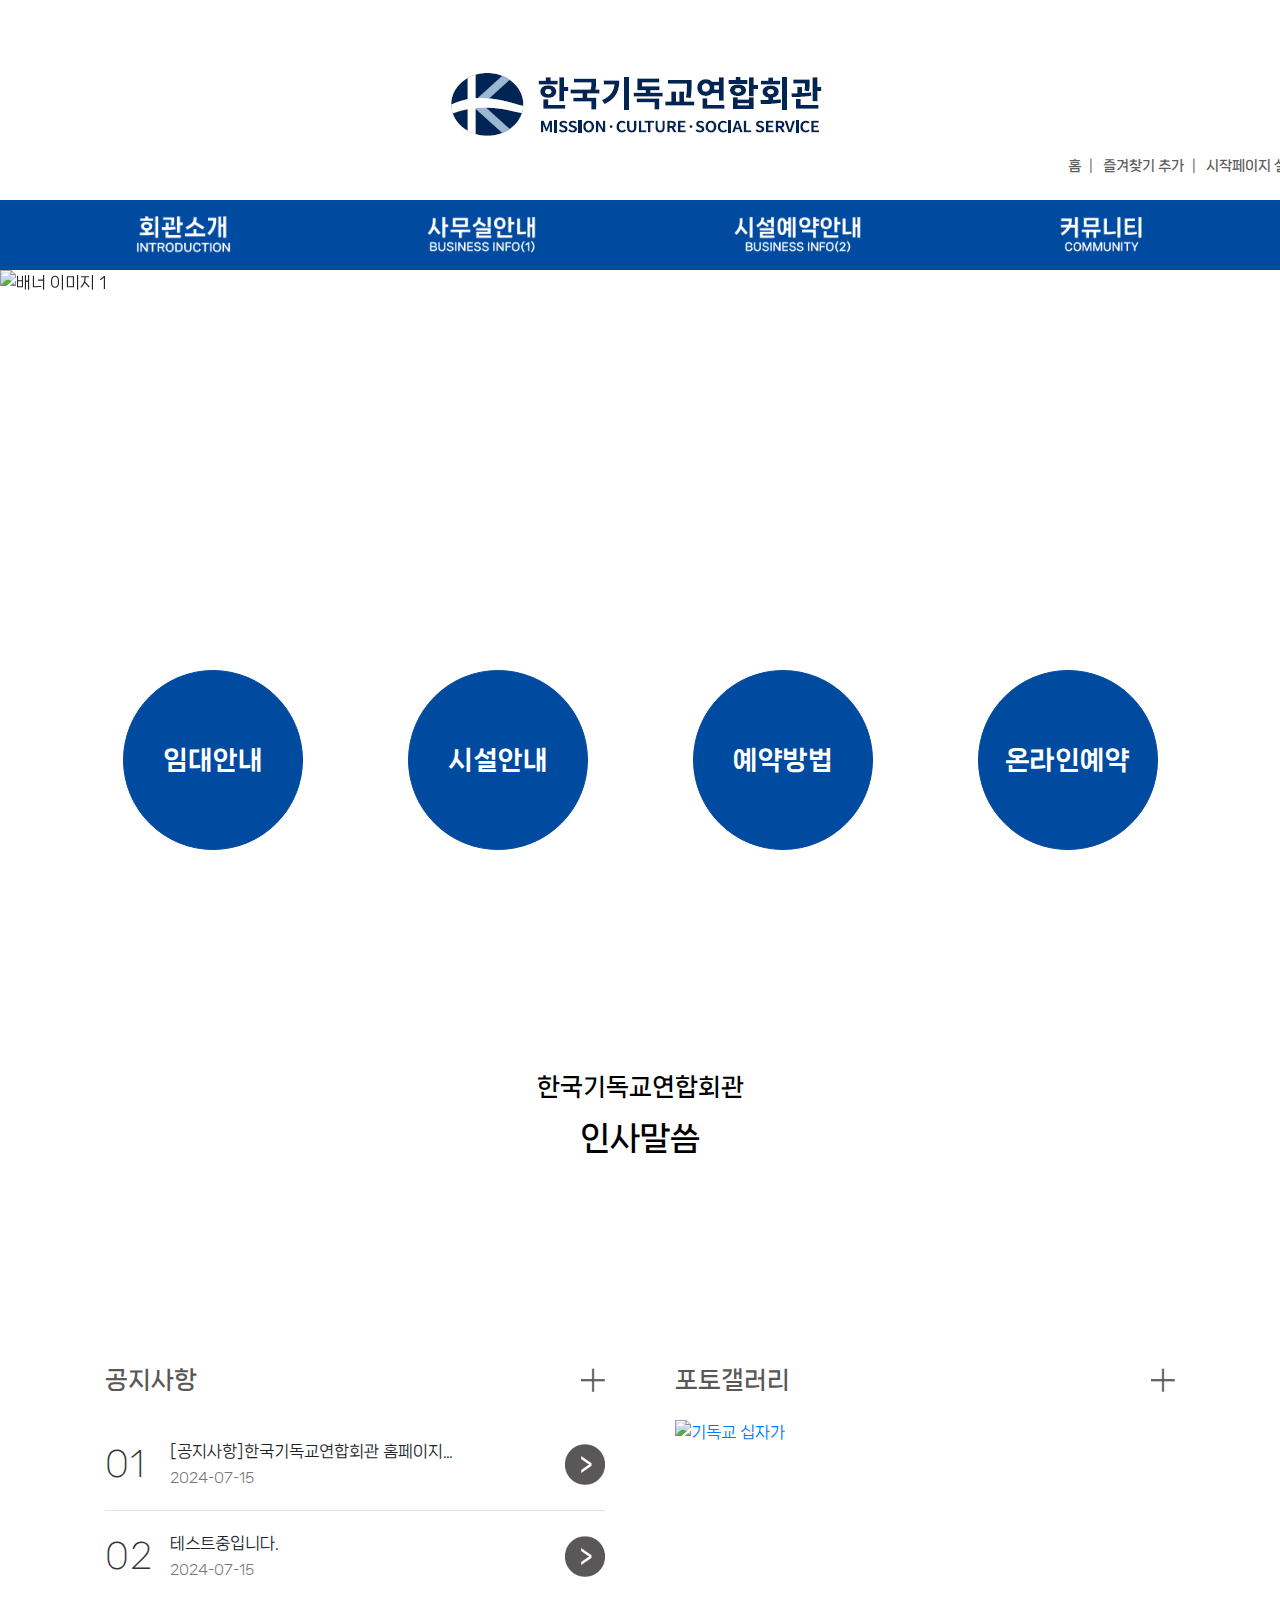
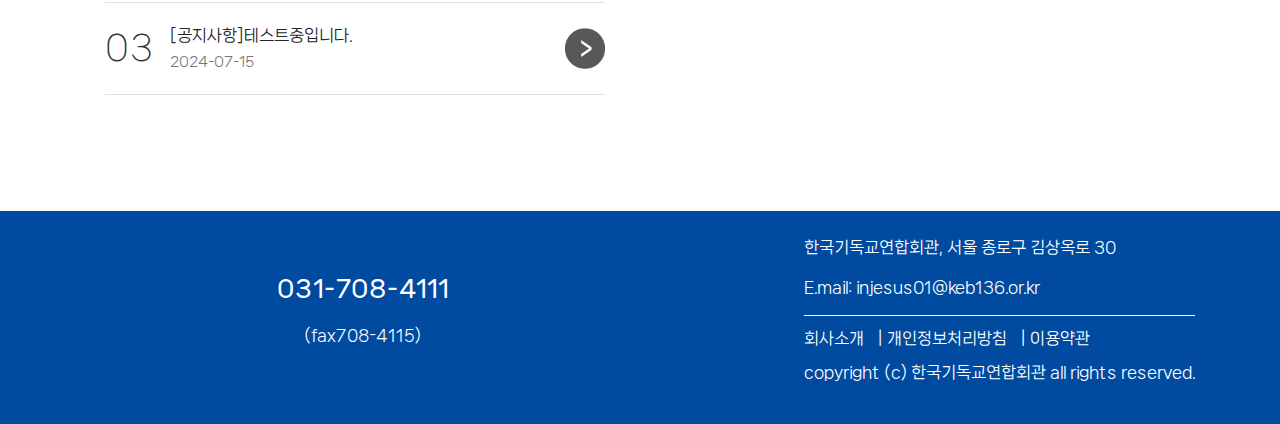
==== commit c6ba9a71: "회관소개 수정" ====
--- a/index.html
+++ b/index.html
@@ -235,12 +235,13 @@
     <div class="container">
         <div class="footer-content">
             <div class="footer-left">
-                <p class="footer-phone">123-4567</p>
+                <p class="footer-phone">031-708-4111</p>
+                <p>(fax708-4115)</p>
             </div>
             <div class="footer-right">
                 <div class="footer-info">
                     <p>한국기독교연합회관, 서울 종로구 김상옥로 30</p>
-                    <p>E.mail:</p>
+                    <p>E.mail: injesus01@keb136.or.kr</p>
                     <hr class="footer-divider">
                     <div class="footer-links">
                         <a href="#" class="text-white">회사소개</a> |
--- a/styles.css
+++ b/styles.css
@@ -431,6 +431,61 @@
     display: inline-block;
 }
 
+.timeline {
+    max-width: 900px;
+    margin: 0 auto;
+    padding: 20px;
+}
+
+.timeline-item {
+    display: flex;
+    margin-bottom: 20px;
+    position: relative;
+    align-items: flex-start;
+}
+
+.timeline-item::before {
+    content: '';
+    position: absolute;
+    left: 220px;
+    top: 0;
+    bottom: 0;
+    width: 2px;
+    background-color: #e0e0e0;
+}
+
+.timeline-date {
+    flex: 0 0 220px;
+    font-weight: bold;
+    padding-right: 20px;
+    text-align: right;
+    position: relative;
+}
+
+.timeline-date::after {
+    content: '';
+    position: absolute;
+    right: -6px;
+    top: 10px;
+    width: 10px;
+    height: 10px;
+    background-color: #007bff;
+    border-radius: 50%;
+}
+
+.date-range {
+    white-space: nowrap;
+    display: inline-block;
+    font-size: 15px;
+}
+
+.timeline-content {
+    flex: 1;
+    padding: 10px 15px;
+    margin-left: 30px;
+    background-color: #f8f9fa; /* 배경색만 추가 */
+}
+
 /* sub_page */
 .breadcrumb-wrapper {
     max-width: fit-content;
@@ -501,27 +556,50 @@
 
 .image-grid {
     display: grid;
-    grid-template-columns: repeat(auto-fit, minmax(150px, 1fr));
-    gap: 20px;
+    grid-template-columns: repeat(auto-fit, minmax(200px, 1fr));
+    gap: 30px;
     justify-items: center;
     align-items: start;
+    margin-top: 30px;
 }
 
 .grid-item {
-    width: 150px;
-    height: 300px;
-}
-
-.facility .grid-item{
     width: 200px;
+    display: flex;
+    flex-direction: column;
+    align-items: center;
+}
+
+.image-container {
+    width: 100%;
+    height: 255px;
+    overflow: hidden;
+}
+
+.image-container img {
+    width: 100%;
     height: 100%;
-}
-
-.grid-item img {
-    width: 100%;
-    height: 100%;
-    object-fit: contain;
-    object-position: center;
+    object-fit: none;
+    object-position: center 0;
+    clip-path: inset(4% 6% 10% 5%);
+}
+
+.person-info {
+    text-align: center;
+    width: 100%;
+}
+
+.person-name {
+    font-size: 18px;
+    font-weight: bold;
+    margin: 0 0 5px 0;
+}
+
+.person-career {
+    font-size: 12px;
+    line-height: 1.4;
+    margin: 0;
+    word-break: keep-all;
 }
 
 @media (max-width: 1024px) {
@@ -625,6 +703,34 @@
     .image-item {
         flex-basis: calc(50% - 10px);
     }
+
+    .timeline-date {
+        flex: none;
+        width: 100%;
+        text-align: left;
+        padding-left: 20px;
+        padding-right: 0;
+        margin-bottom: 5px;
+    }
+
+    .timeline-date::after {
+        left: -4px;
+        right: auto;
+    }
+
+    .timeline-content {
+        width: 100%;
+        margin-left: 0;
+        padding-left: 20px;
+    }
+
+    .timeline-item {
+        flex-direction: column;
+    }
+
+    .timeline-item::before {
+        left: 0;
+    }
 }
 
 
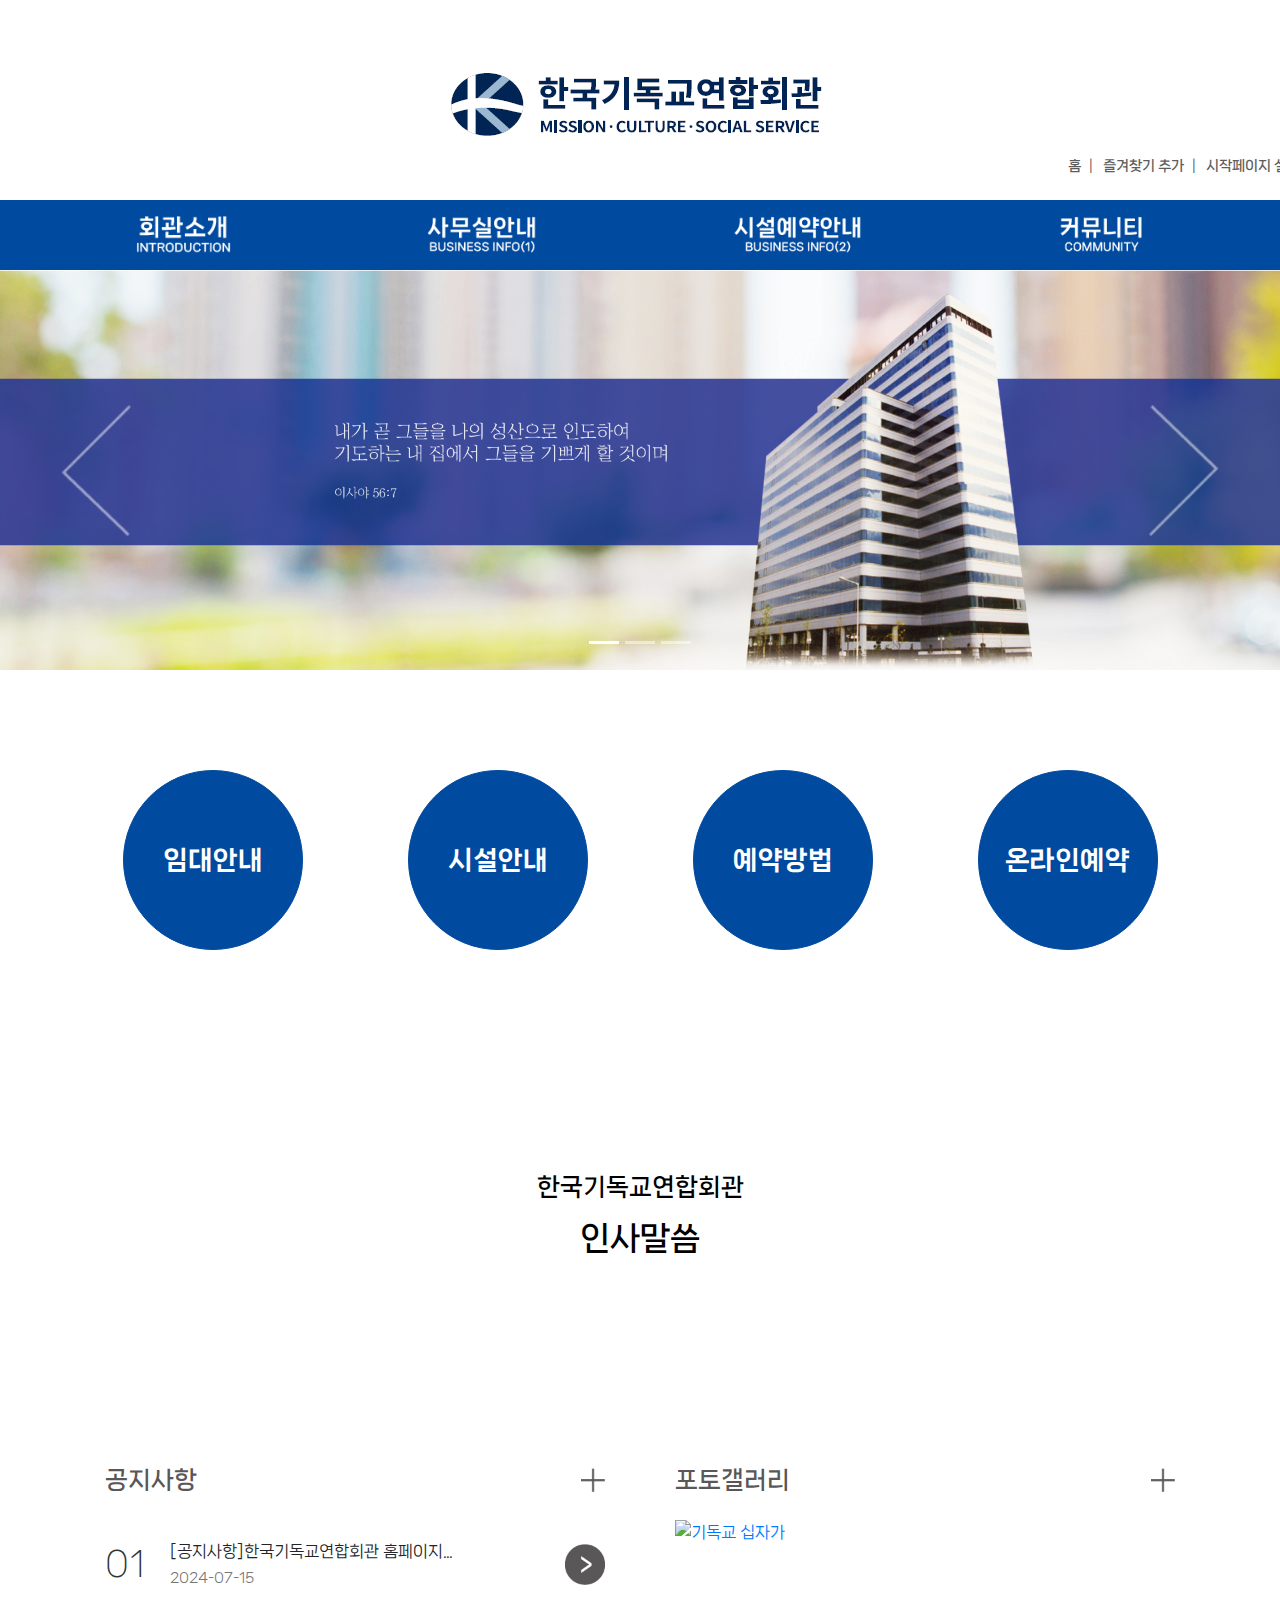
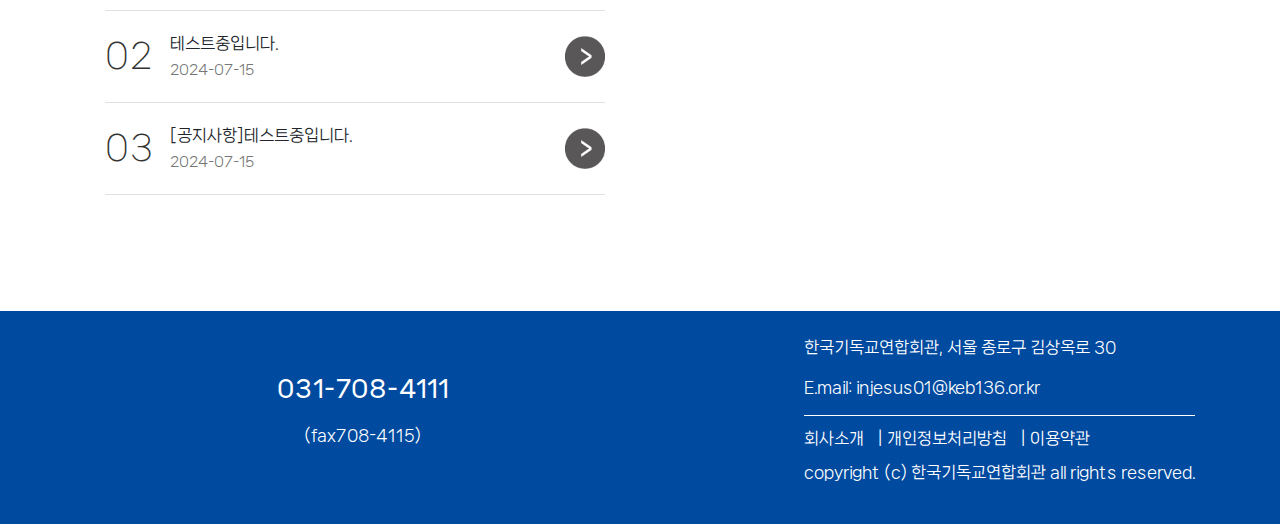
==== commit cf0fb69d: "이사회 퍼블리싱으로 교체 메인페이지 빈 링크들 정상 링크 삽입 회관소개 퍼블리싱으로 교체 사무실안내 임대안내 이미지 교체 등.." ====
--- a/index.html
+++ b/index.html
@@ -108,24 +108,16 @@
             <li data-target="#carouselExampleIndicators" data-slide-to="0" class="active"></li>
             <li data-target="#carouselExampleIndicators" data-slide-to="1"></li>
             <li data-target="#carouselExampleIndicators" data-slide-to="2"></li>
-            <li data-target="#carouselExampleIndicators" data-slide-to="3"></li>
-            <li data-target="#carouselExampleIndicators" data-slide-to="4"></li>
         </ol>
         <div class="carousel-inner">
             <div class="carousel-item active">
-                <img src="https://images.unsplash.com/photo-1506748686214-e9df14d4d9d0?fit=crop&w=1920&h=600" class="d-block w-100" alt="배너 이미지 1">
+                <img src="image/main_banner_02.png" class="d-block w-100" alt="배너 이미지 1">
             </div>
             <div class="carousel-item">
-                <img src="https://images.unsplash.com/photo-1517248135467-4c7edcad34c4?fit=crop&w=1920&h=600" class="d-block w-100" alt="배너 이미지 2">
+                <img src="image/main_banner_01.png" class="d-block w-100" alt="배너 이미지 2">
             </div>
             <div class="carousel-item">
-                <img src="https://images.unsplash.com/photo-1504674900247-0877df9cc836?fit=crop&w=1920&h=600" class="d-block w-100" alt="배너 이미지 3">
-            </div>
-            <div class="carousel-item">
-                <img src="https://images.unsplash.com/photo-1495474472287-4d71bcdd2085?fit=crop&w=1920&h=600" class="d-block w-100" alt="배너 이미지 4">
-            </div>
-            <div class="carousel-item">
-                <img src="https://images.unsplash.com/photo-1497366754035-f200968a6e72?fit=crop&w=1920&h=600" class="d-block w-100" alt="배너 이미지 5">
+                <img src="image/main_banner_03.png" class="d-block w-100" alt="배너 이미지 3">
             </div>
         </div>
         <a class="carousel-control-prev" href="#carouselExampleIndicators" role="button" data-slide="prev">
@@ -155,16 +147,18 @@
             </div>
         </div>
     </section>
-    <section class="message py-5">
-        <div class="container">
-            <div class="message-content">
-                <div class="message-text">
-                    <div class="message-title">한국기독교연합회관</div>
-                    <div class="message-subtitle">인사말씀</div>
-                </div>
-            </div>
-        </div>
-    </section>
+    <a href="introduction/greetings.html" class="message-link">
+        <section class="message py-5">
+            <div class="container">
+                <div class="message-content">
+                    <div class="message-text">
+                        <div class="message-title">한국기독교연합회관</div>
+                        <div class="message-subtitle">인사말씀</div>
+                    </div>
+                </div>
+            </div>
+        </section>
+    </a>
     <section class="notices" style="padding: 100px 0;">
         <div class="container">
             <div class="row">
--- a/styles.css
+++ b/styles.css
@@ -165,7 +165,7 @@
 }
 
 .carousel-item {
-    min-height: 300px;
+    min-height: 250px;
 }
 .carousel-item img {
     width: 100%;
@@ -211,6 +211,17 @@
     opacity: 0.8;
 }
 
+.message-link {
+    text-decoration: none;
+    color: inherit;
+    display: block;
+}
+
+.message-link:hover {
+    text-decoration: none;
+    color: inherit;
+}
+
 /**
 포토갤러리
  */
@@ -239,6 +250,86 @@
     padding: 100px 0;
 }
 
+.org-chart {
+    max-width: 1200px;
+    margin: 0 auto;
+}
+
+.org-section {
+    margin-bottom: 40px;
+}
+
+.org-title {
+    font-size: 25px;
+    margin-bottom: 10px;
+    text-align: left;
+    color: #333;
+    font-weight: 800;
+}
+
+.org-row {
+    display: flex;
+    flex-wrap: wrap;
+    justify-content: space-between;
+    margin-bottom: 20px;
+}
+
+.org-item {
+    flex: 0 0 calc(50% - 15px);
+    margin-bottom: 30px;
+}
+
+.org-content {
+    display: flex;
+    align-items: center;
+    background-color: #f0f0f0;
+    min-height: 120px;
+    box-shadow: 0 2px 5px rgba(0,0,0,0.1);
+}
+
+.org-image {
+    width: 120px;
+    height: 150px;
+    background-color: #ddd;
+    margin-right: 20px;
+    overflow: hidden;
+}
+
+.org-image img {
+    width: 100%;
+    height: 100%;
+    object-fit: cover;
+}
+
+.org-info {
+    flex: 1;
+    text-align: left;
+}
+
+.org-info h3 {
+    font-size: 25px;
+    margin: 0 0 10px 0;
+    font-weight: bold;
+}
+
+.org-info p {
+    font-size: 18px;
+    margin: 0;
+    line-height: 1.4;
+}
+
+.rent-image-container {
+    width: 100%;
+    height: 250px;
+    overflow: hidden;
+}
+
+.rent-image {
+    width: 100%;
+    height: 100%;
+    object-fit: cover;
+    object-position: center 50%;
+}
 
 /**
 사이드 메뉴
@@ -458,7 +549,7 @@
     flex: 0 0 220px;
     font-weight: bold;
     padding-right: 20px;
-    text-align: right;
+    text-align: center;
     position: relative;
 }
 
@@ -483,7 +574,7 @@
     flex: 1;
     padding: 10px 15px;
     margin-left: 30px;
-    background-color: #f8f9fa; /* 배경색만 추가 */
+    background-color: #f8f9fa;
 }
 
 /* sub_page */
@@ -563,12 +654,31 @@
     margin-top: 30px;
 }
 
+.image-grid.facility {
+    grid-template-columns: repeat(auto-fit, minmax(150px, 1fr));
+    gap: 20px;
+    margin-top: 0;
+}
+
 .grid-item {
     width: 200px;
     display: flex;
     flex-direction: column;
     align-items: center;
 }
+
+.facility .grid-item{
+    width: 200px;
+    height: 100%;
+}
+
+.facility .grid-item img {
+    width: 100%;
+    height: 100%;
+    object-fit: contain;
+    object-position: center;
+}
+
 
 .image-container {
     width: 100%;
@@ -731,6 +841,29 @@
     .timeline-item::before {
         left: 0;
     }
+
+    .org-item {
+        flex: 0 0 100%;
+    }
+
+    .org-content {
+        flex-direction: row;
+        align-items: center;
+    }
+
+    .org-image {
+        width: 100px;
+        height: 125px;
+        margin-right: 15px;
+    }
+
+    .org-info h3 {
+        font-size: 18px;
+    }
+
+    .org-info p {
+        font-size: 14px;
+    }
 }
 
 
@@ -744,7 +877,7 @@
     }
 
     .carousel-item img {
-        height: 300px;
+        height: 250px;
         object-fit: cover;
     }
     .sub-page-main img {
@@ -768,4 +901,8 @@
         width: 150px;
     }
 
-}
+    .rent-image-container {
+        height: 150px;
+    }
+
+}
